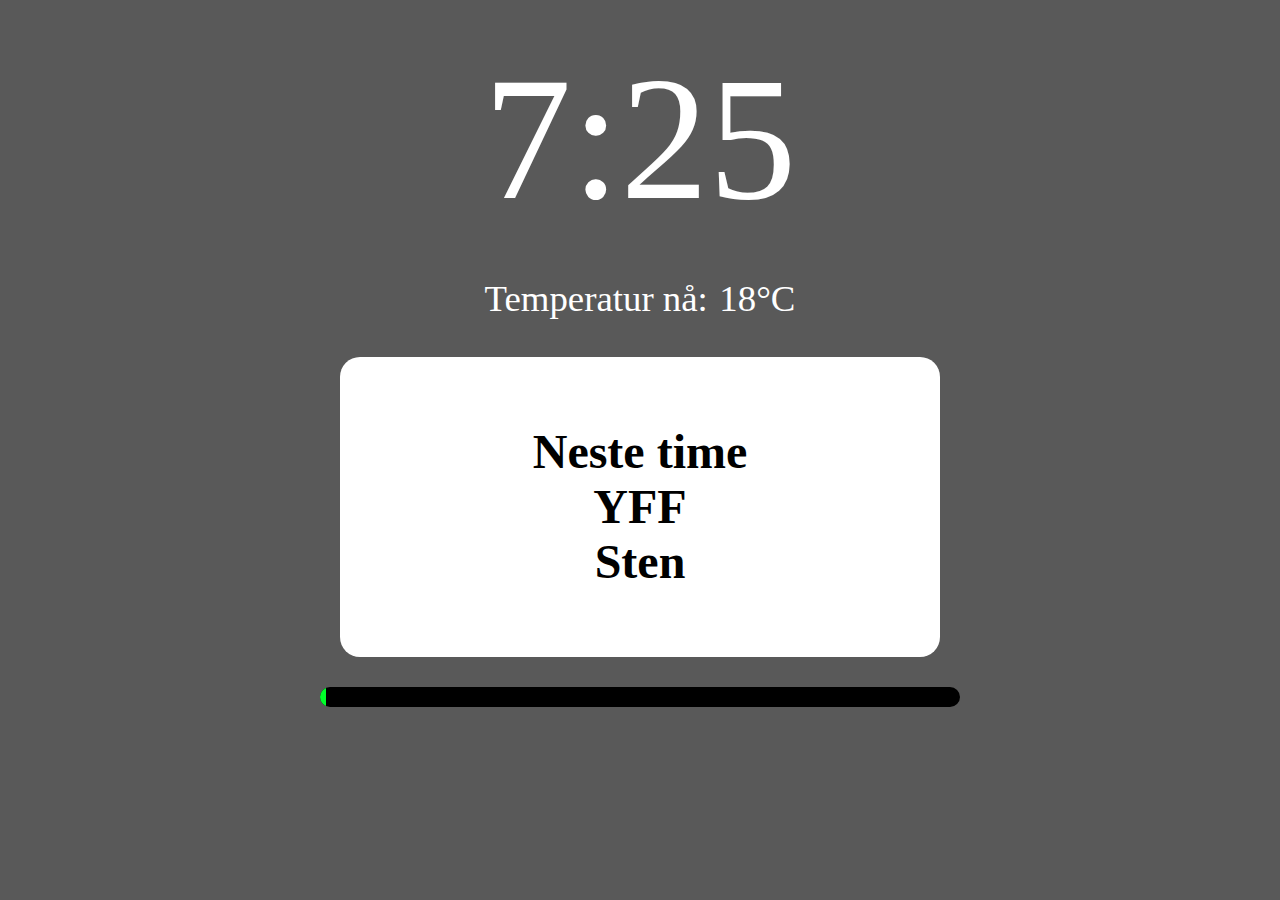
==== frontend/index.html @ 06fac43e "Fikset hardkodet api routes" ====
<!DOCTYPE html>
<html lang="en">
<head>
    <meta charset="UTF-8">
    <meta name="viewport" content="width=device-width, initial-scale=1.0">
    <title>Infotavle</title>
    <link rel="stylesheet" href="style/main.css">
</head>
<body onload="startTime()" class="Section_top">
    <div id="clock"></div>
    <div class="dato-container">


    </div>
    <div class="vær">
        <p>Temperatur nå:</p> <p id="temp">18°C</p>
    </div>

    <div class="nesteTime">
        <p>Neste time</p>
    
        <p id="fag">YFF</p>

        <p id="lærer">Sten</p>
    </div> 
    <div class="jokes" onload="jokes.js()">
        <p id="setup"></p>
        <p id="punchline"></p>
    </div>
    <div id="loading-bar-container">
        <div id="loading-bar"> 
        </div>
    </div>

</body>
<script src="script/clock.js"></script>
<script src="script/jokes.js"></script>
<script src="script/loadingbar.js"></script>
</html>
---- frontend/style/main.css ----
* {
    font-family: Comic Sans MS;
}
body {
    background-color: #595959;
    margin: 0;
}

#clock {
    color: white;
    font-size: 11em;
    display: flex;
    justify-content: center;
    width: 40%;
    margin-left: 30%;
    margin-top: 3%;
    font-family: Comic Sans MS;

}

#dateDisplay {

    color: white;
    display: flex;
    justify-content: center;
    font-size: 30px;
    width: 40%;
    margin-left: 30%;
    font-family: Comic Sans MS;


}



.vær {
    display: flex;
    justify-content: center;
    color: white;
    font-size: 2.3em;
    width: 30%;
    margin-left: 35%;
    font-family: Comic Sans MS;

}

.nesteTime {

    display: flex;
    flex-direction: column;
    margin: auto;
    background-color: white;
    width: 600px;
    height: 300px;
    border-radius: 20px;
    font-family: Comic Sans MS;
    font-weight: 500;
    line-break: auto;
    flex-wrap: wrap;
    align-items: center;
    justify-content: center;

}

.nesteTime p {
    margin: 0;
    font-size: 3em;
    font-weight: bold;
}

#loading-bar-container{
    display: flex;
    position:relative;
    margin-top: 30px;
    transform: translate(50%, 0);
    width: 50%; 
    height: 20px; 
    background-color: #000000;
    border-radius: 10px;
    overflow: hidden;
}

#loading-bar{
    width: 1%;
    height: 100%;
    background-color:#00ff2a;
}

button {
    color: white;
}

.jokes {
    margin-left: 30%;
    align-self: center;
    width: 40%;
    background-color: white;
    border-radius: 15px;
}

.jokes p {
    text-align: center;
    width: 40%;
    margin-left: 30%;
    height: fit-content;
    font-size: 1.4em;
}


#temp {
    margin-left: 3%;
}

.Bottom{
    width: 50px;
    height: 20px;
    border: 3px solid green;
}
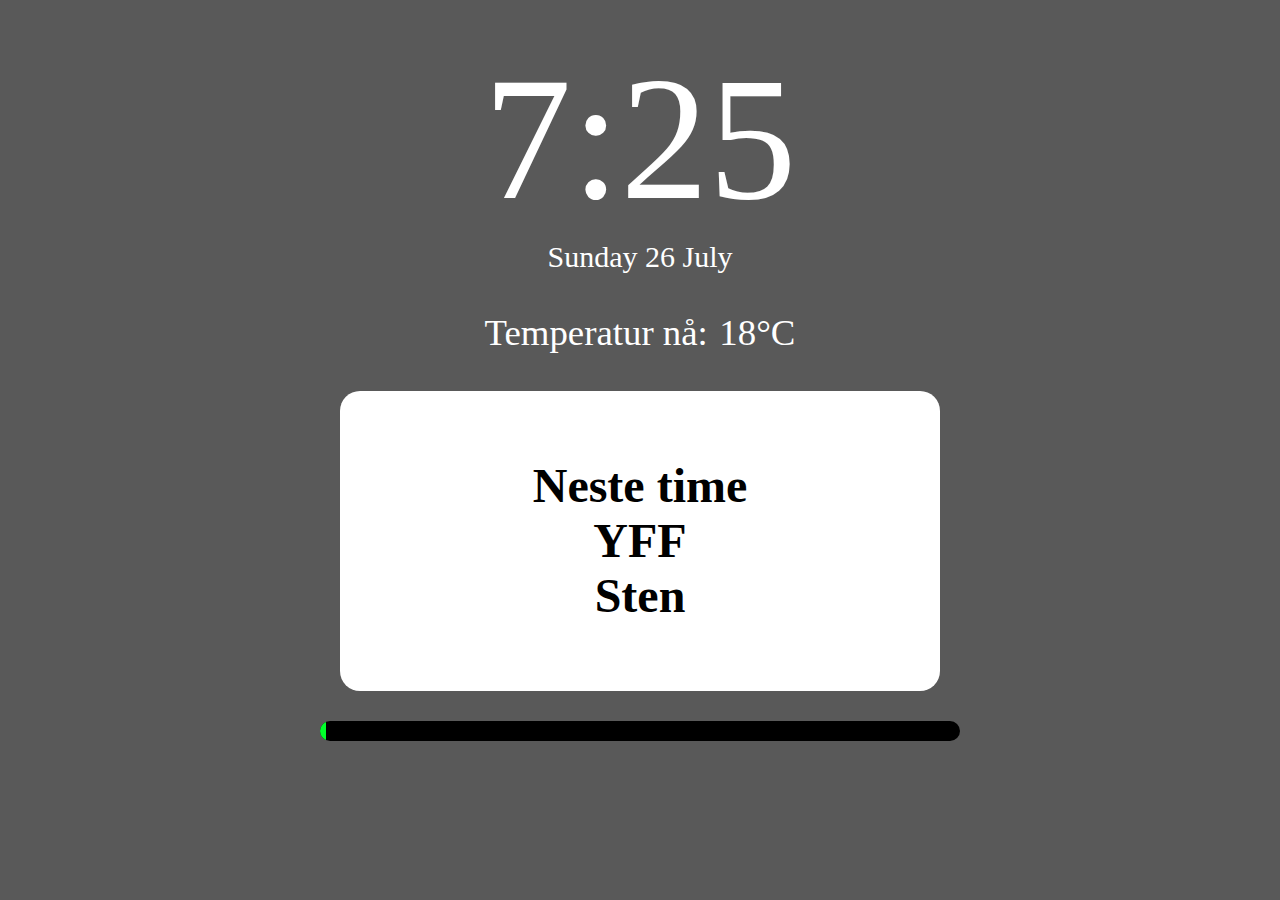
==== commit 24b5d333: "Merge pull request #15 from Romsdal-videregaende-skole/route-fixing" ====
--- a/frontend/index.html
+++ b/frontend/index.html
@@ -6,12 +6,14 @@
     <title>Infotavle</title>
     <link rel="stylesheet" href="style/main.css">
 </head>
-<body onload="startTime()" class="Section_top">
+<body onload="startTime(), startdate()" class="Section_top">
     <div id="clock"></div>
-    <div class="dato-container">
 
 
-    </div>
+
+    <div id="dateDisplay"></div>
+
+
     <div class="vær">
         <p>Temperatur nå:</p> <p id="temp">18°C</p>
     </div>
@@ -34,6 +36,7 @@
 
 </body>
 <script src="script/clock.js"></script>
+<script src="script/date.js"></script>
 <script src="script/jokes.js"></script>
 <script src="script/loadingbar.js"></script>
 </html> 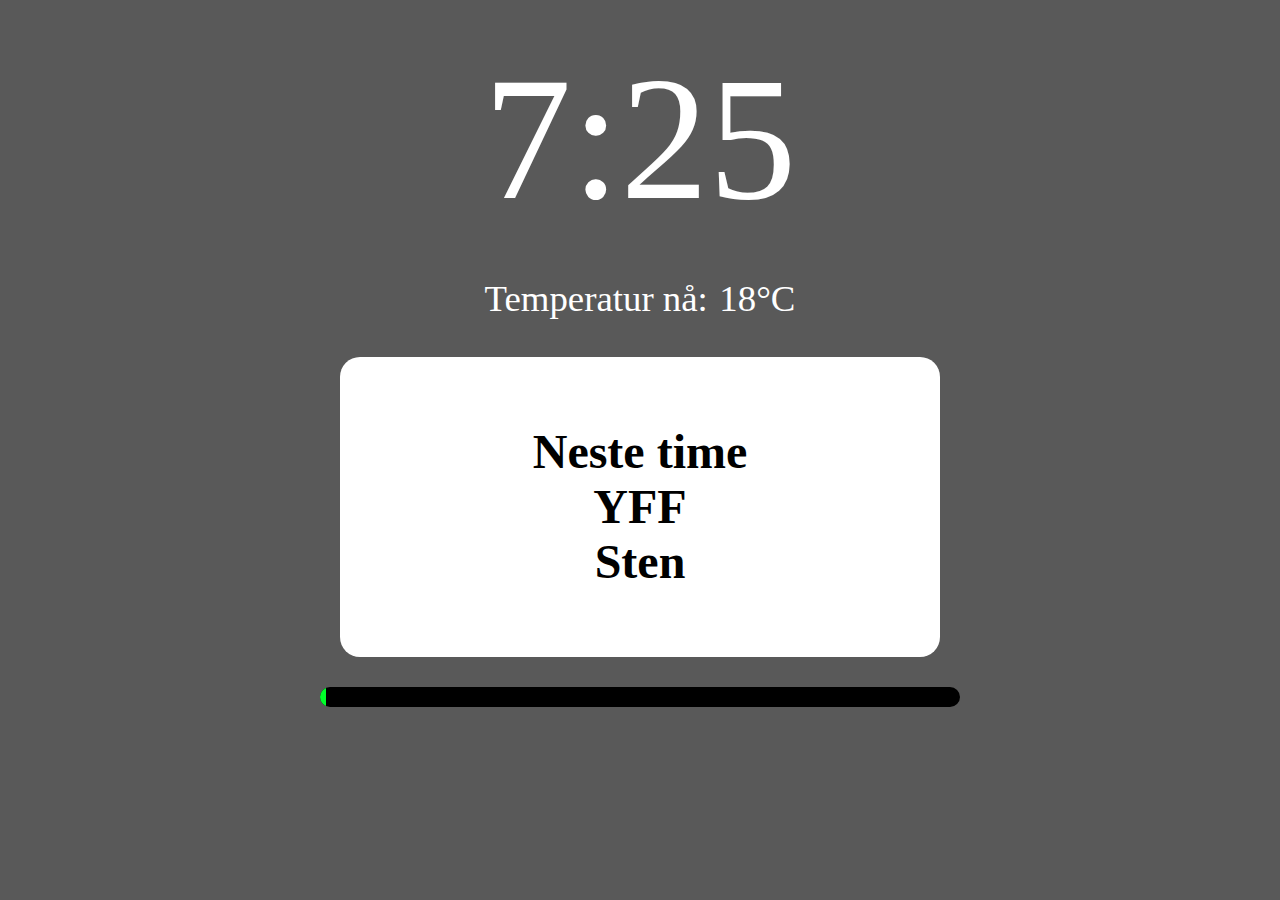
==== commit a7b101e8: "Fikset visma API i frontend og nå skal den displaye rett time etter api call, skal begynne på temper" ====
--- a/frontend/index.html
+++ b/frontend/index.html
@@ -6,19 +6,17 @@
     <title>Infotavle</title>
     <link rel="stylesheet" href="style/main.css">
 </head>
-<body onload="startTime(), startdate()" class="Section_top">
+<body onload="startTime()" class="Section_top">
     <div id="clock"></div>
+    <div class="dato-container">
 
 
-
-    <div id="dateDisplay"></div>
-
-
+    </div>
     <div class="vær">
         <p>Temperatur nå:</p> <p id="temp">18°C</p>
     </div>
 
-    <div class="nesteTime">
+    <div class="nesteTime" onload="visma.js()">
         <p>Neste time</p>
     
         <p id="fag">YFF</p>
@@ -35,8 +33,9 @@
     </div>
 
 </body>
+<script src="script/visma.js"></script>
 <script src="script/clock.js"></script>
-<script src="script/date.js"></script>
 <script src="script/jokes.js"></script>
 <script src="script/loadingbar.js"></script>
+
 </html> 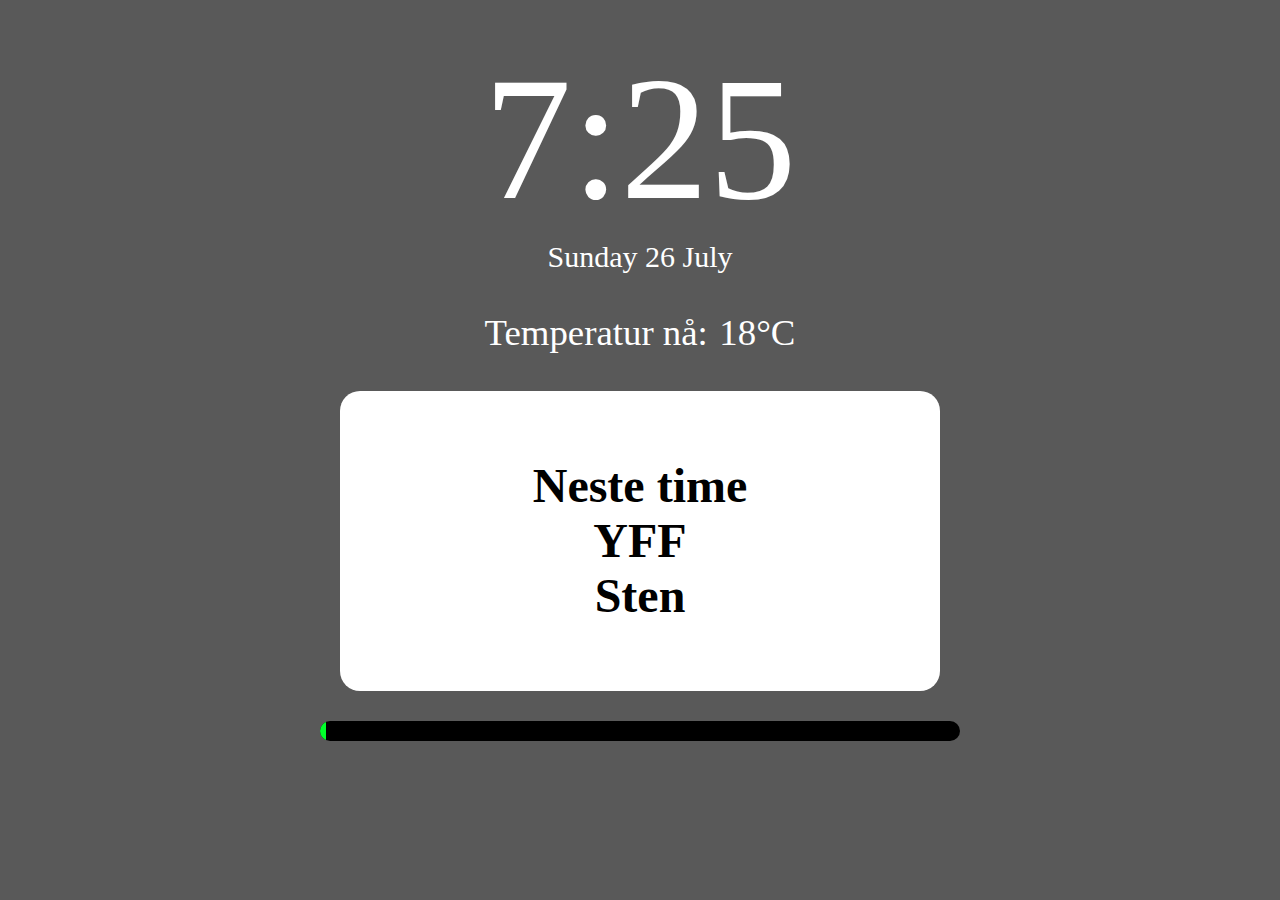
==== commit aa7176d9: "Merge branch 'main' into route-fixing" ====
--- a/frontend/index.html
+++ b/frontend/index.html
@@ -6,17 +6,19 @@
     <title>Infotavle</title>
     <link rel="stylesheet" href="style/main.css">
 </head>
-<body onload="startTime()" class="Section_top">
+<body onload="startTime(), startdate()" class="Section_top">
     <div id="clock"></div>
-    <div class="dato-container">
 
 
-    </div>
+
+    <div id="dateDisplay"></div>
+
+
     <div class="vær">
         <p>Temperatur nå:</p> <p id="temp">18°C</p>
     </div>
 
-    <div class="nesteTime" onload="visma.js()">
+    <div class="nesteTime" onload="getVisma()">
         <p>Neste time</p>
     
         <p id="fag">YFF</p>
@@ -33,8 +35,10 @@
     </div>
 
 </body>
+
 <script src="script/visma.js"></script>
 <script src="script/clock.js"></script>
+<script src="script/date.js"></script>
 <script src="script/jokes.js"></script>
 <script src="script/loadingbar.js"></script>
 
